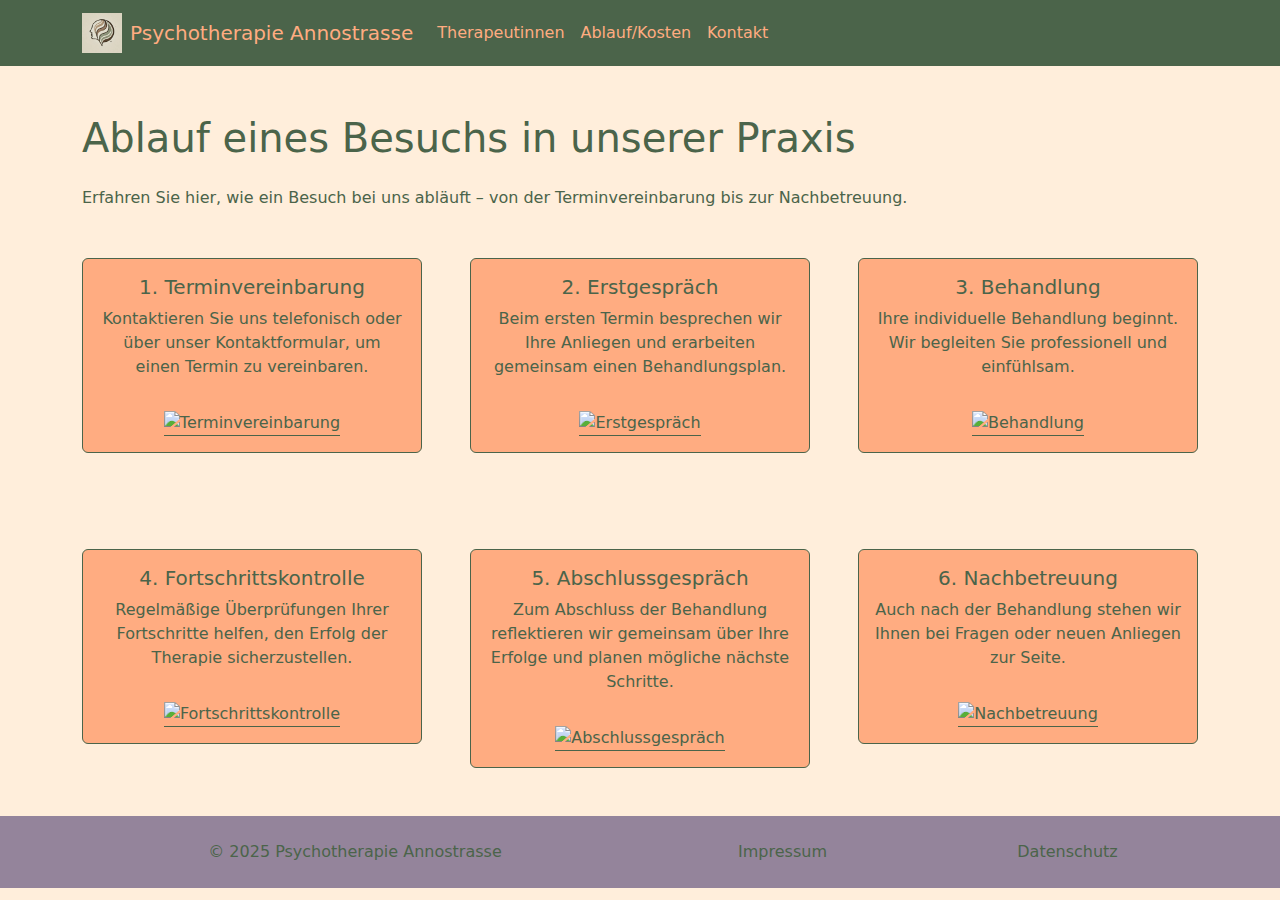
==== ablauf.html @ a8448b9f "updated pages" ====
<!DOCTYPE html>
<html lang="de">

<head>
    <meta charset="UTF-8">
    <meta name="viewport" content="width=device-width, initial-scale=1.0">
    <title>Ablauf - Psychotherapie Annostrasse</title>
    <link href="https://cdn.jsdelivr.net/npm/bootstrap@5.3.3/dist/css/bootstrap.min.css" rel="stylesheet">
    <link href="styles.css" rel="stylesheet">
</head>

<body>
    <header>
        <nav class="navbar navbar-expand-lg bg-body-tertiary">
            <div class="container">
                <a class="navbar-brand d-flex align-items-center" href="index.html">
                    <img src="logo.jpeg" alt="Privatpraxis Logo" height="40" class="me-2">
                    <span>Psychotherapie Annostrasse</span>
                </a>
                <button class="navbar-toggler" type="button" data-bs-toggle="collapse"
                    data-bs-target="#navbarSupportedContent" aria-controls="navbarSupportedContent"
                    aria-expanded="false" aria-label="Toggle navigation">
                    <span class="navbar-toggler-icon"></span>
                </button>
                <div class="collapse navbar-collapse" id="navbarSupportedContent">
                    <ul class="navbar-nav me-auto mb-2 mb-lg-0">
                        <li class="nav-item">
                            <a class="nav-link" href="therapeutinnen.html">Therapeutinnen</a>
                        </li>
 
                        <li class="nav-item">
                            <a class="nav-link active" aria-current="page" href="ablauf.html">Ablauf/Kosten</a>
                        </li>

                        <li class="nav-item">
                            <a class="nav-link" href="kontakt.html">Kontakt</a>
                        </li>
                    </ul>
                </div>
            </div>
        </nav>
     </header>

    <main class="my-5">
        <div class="container">
            <h1 class="mb-4">Ablauf eines Besuchs in unserer Praxis</h1>
            <p class="mb-5">Erfahren Sie hier, wie ein Besuch bei uns abläuft – von der Terminvereinbarung bis zur Nachbetreuung.</p>

            <div class="row g-5">
                <!-- Schritt 1 -->
                <div class="col-md-4 text-center">
                    <div class="card">
                        <div class="card-body">
                            <h5 class="card-title">1. Terminvereinbarung</h5>
                            <p class="card-text">Kontaktieren Sie uns telefonisch oder über unser Kontaktformular, um einen Termin zu vereinbaren.</p>
                            <img src="https://picsum.photos/id/300/320/200" alt="Terminvereinbarung" class="img-fluid mt-3">
                        </div>
                    </div>
                </div>

                <!-- Schritt 2 -->
                <div class="col-md-4 text-center">
                    <div class="card">
                        <div class="card-body">
                            <h5 class="card-title">2. Erstgespräch</h5>
                            <p class="card-text">Beim ersten Termin besprechen wir Ihre Anliegen und erarbeiten gemeinsam einen Behandlungsplan.</p>
                            <img src="https://picsum.photos/id/301/320/200" alt="Erstgespräch" class="img-fluid mt-3">
                        </div>
                    </div>
                </div>

                <!-- Schritt 3 -->
                <div class="col-md-4 text-center">
                    <div class="card">
                        <div class="card-body">
                            <h5 class="card-title">3. Behandlung</h5>
                            <p class="card-text">Ihre individuelle Behandlung beginnt. Wir begleiten Sie professionell und einfühlsam.</p>
                            <img src="https://picsum.photos/id/302/320/200" alt="Behandlung" class="img-fluid mt-3">
                        </div>
                    </div>
                </div>
            </div>

            <div class="row g-5 mt-5">
                <!-- Schritt 4 -->
                <div class="col-md-4 text-center">
                    <div class="card">
                        <div class="card-body">
                            <h5 class="card-title">4. Fortschrittskontrolle</h5>
                            <p class="card-text">Regelmäßige Überprüfungen Ihrer Fortschritte helfen, den Erfolg der Therapie sicherzustellen.</p>
                            <img src="https://picsum.photos/id/303/320/200" alt="Fortschrittskontrolle" class="img-fluid mt-3">
                        </div>
                    </div>
                </div>

                <!-- Schritt 5 -->
                <div class="col-md-4 text-center">
                    <div class="card">
                        <div class="card-body">
                            <h5 class="card-title">5. Abschlussgespräch</h5>
                            <p class="card-text">Zum Abschluss der Behandlung reflektieren wir gemeinsam über Ihre Erfolge und planen mögliche nächste Schritte.</p>
                            <img src="https://picsum.photos/id/304/320/200" alt="Abschlussgespräch" class="img-fluid mt-3">
                        </div>
                    </div>
                </div>

                <!-- Schritt 6 -->
                <div class="col-md-4 text-center">
                    <div class="card">
                        <div class="card-body">
                            <h5 class="card-title">6. Nachbetreuung</h5>
                            <p class="card-text">Auch nach der Behandlung stehen wir Ihnen bei Fragen oder neuen Anliegen zur Seite.</p>
                            <img src="https://picsum.photos/id/305/320/200" alt="Nachbetreuung" class="img-fluid mt-3">
                        </div>
                    </div>
                </div>
            </div>
        </div>
    </main>
    <footer class="bg-light text-black text-center py-4">
        <div class="container">
          <div class="row">
            <div class="col-md-6 mb-3 mb-md-0">
              <p class="mb-0">© 2025 Psychotherapie Annostrasse</p>
            </div>
            <div class="col-md-3">
              <a href="/impressum.html" class="text-black text-decoration-none">Impressum</a>
            </div>
            <div class="col-md-3">
                <a href="/datenschutz.html" class="text-black text-decoration-none">Datenschutz</a>
              </div>
            </div>
        </div>
      </footer>
      
    <script src="https://cdn.jsdelivr.net/npm/bootstrap@5.3.3/dist/js/bootstrap.bundle.min.js"></script>
</body>

</html>
---- styles.css ----
/* Farben überschreiben */
:root {
    --bs-primary: #ffac81;  /* Hauptfarbe (Buttons, Links) */
    --bs-secondary: #4b644a; /* Zweite Farbe */
    --bs-success: #94849b;   /* Erfolgsfarbe */
    --bs-info: #ffac81;      /* Infotexte */
    --bs-light: #ffac81;     /* Helle Hintergrundfarbe */
    --bs-dark: #4b644a;      /* Dunkler Text und Hintergrund */
    --bs-body-bg: #ffeedb;   /* Seitenhintergrund */
    --bs-body-color: #4b644a; /* Standardtextfarbe */
}

/* Globaler Stil */
body {
    background-color: var(--bs-body-bg);
    color: var(--bs-body-color);
}

h1, h2, h3, h4, h5, h6 {
    color: var(--bs-secondary);
}

p, a, li {
    color: var(--bs-body-color);
}

/* ----------------------------------- */
/* NAVBAR - überschreibt bg-body-tertiary */
/* ----------------------------------- */
.navbar.bg-body-tertiary {
    background-color: var(--bs-secondary) !important;
    color: var(--bs-light) !important;
}

.navbar-brand,
.nav-link {
    color: var(--bs-light) !important;
}

.navbar-brand:hover,
.nav-link:hover {
    color: var(--bs-primary) !important;
}

/* Buttons */
.btn-primary {
    background-color: var(--bs-primary);
    border-color: var(--bs-primary);
}
.btn-primary:hover {
    background-color: var(--bs-secondary);
    border-color: var(--bs-secondary);
}

/* ----------------------------------- */
/* FOOTER - überschreibt bg-light */
/* ----------------------------------- */
footer.bg-light {
    background-color: var(--bs-success) !important;
    color: var(--bs-secondary) !important;
}
footer.bg-light a {
    color: var(--bs-secondary) !important;
}
footer.bg-light a:hover {
    color: var(--bs-primary) !important;
}

/* Karten */
.card {
    border: 1px solid var(--bs-secondary);
    background-color: var(--bs-light);
}
.card-title {
    color: var(--bs-secondary);
}
.card-text {
    color: var(--bs-body-color);
}
.card img {
    border-bottom: 1px solid var(--bs-secondary);
}

/* Hintergrundfarben (falls du .bg-secondary etc. nutzen willst) */
.bg-secondary {
    background-color: var(--bs-secondary) !important;
    color: var(--bs-light) !important;
}

/* Text-Farben */
.text-white {
    color: var(--bs-light) !important;
}
.text-black {
    color: var(--bs-dark) !important;
}
.text-primary {
    color: var(--bs-primary) !important;
}
.text-secondary {
    color: var(--bs-secondary) !important;
}

/* Tabellen (falls verwendet) */
table {
    background-color: var(--bs-light);
    border-color: var(--bs-secondary);
}
th, td {
    color: var(--bs-body-color);
    border: 1px solid var(--bs-secondary);
}

/* Formulare */
input, select, textarea {
    background-color: var(--bs-light);
    color: var(--bs-body-color);
    border: 1px solid var(--bs-secondary);
}
input:focus, select:focus, textarea:focus {
    border-color: var(--bs-primary);
    box-shadow: 0 0 5px var(--bs-primary);
}
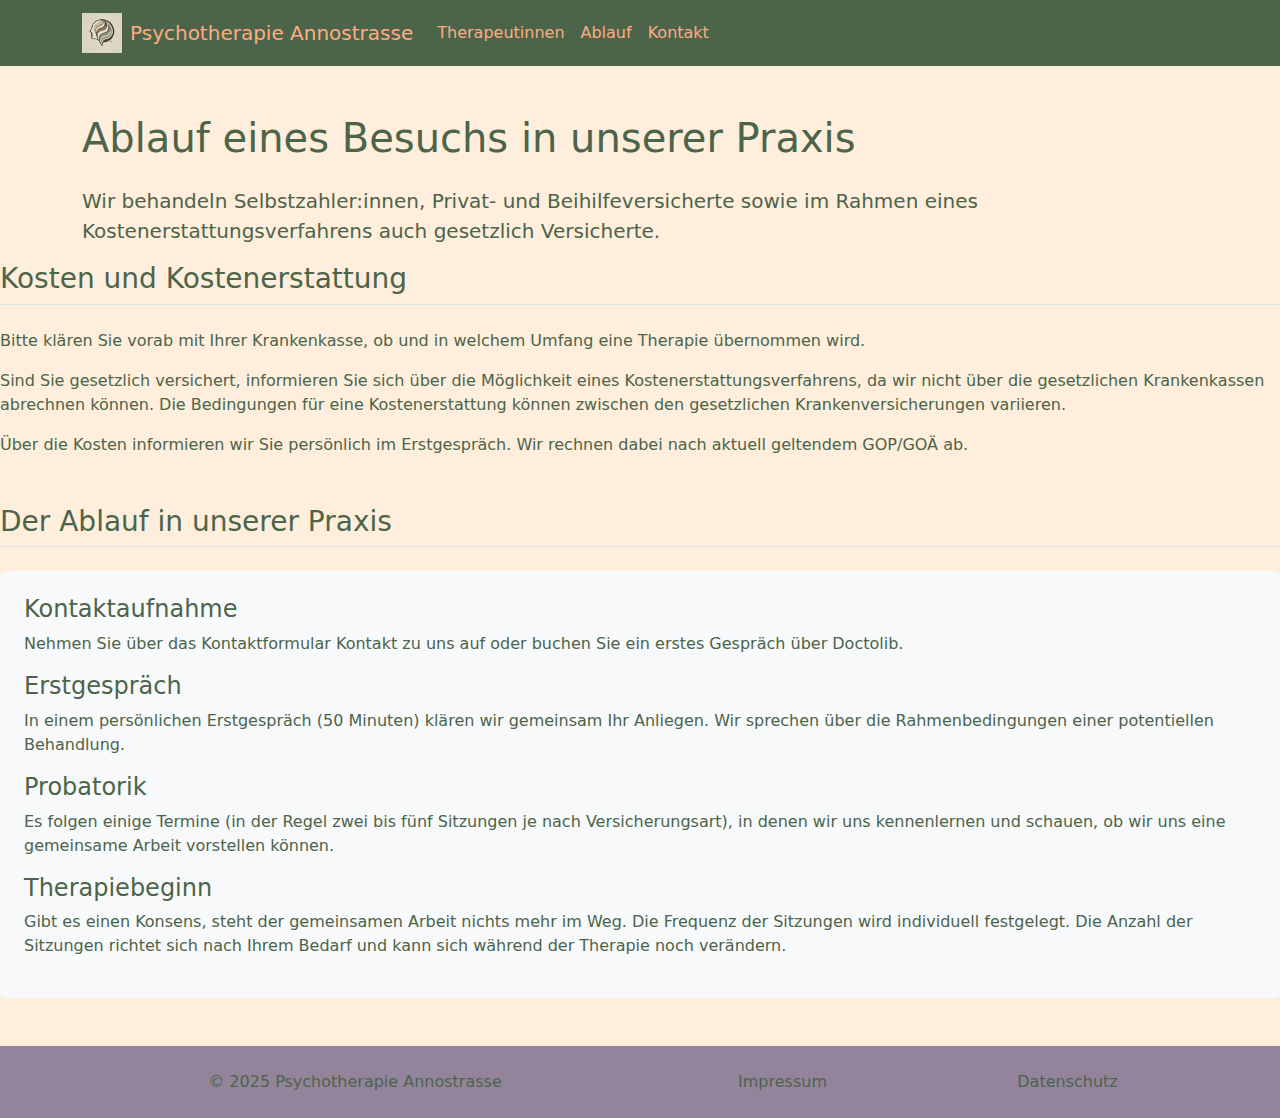
==== commit f0675d8b: "add all contents" ====
--- a/ablauf.html
+++ b/ablauf.html
@@ -29,7 +29,7 @@
                         </li>
  
                         <li class="nav-item">
-                            <a class="nav-link active" aria-current="page" href="ablauf.html">Ablauf/Kosten</a>
+                            <a class="nav-link active" aria-current="page" href="ablauf.html">Ablauf</a>
                         </li>
 
                         <li class="nav-item">
@@ -44,78 +44,38 @@
     <main class="my-5">
         <div class="container">
             <h1 class="mb-4">Ablauf eines Besuchs in unserer Praxis</h1>
-            <p class="mb-5">Erfahren Sie hier, wie ein Besuch bei uns abläuft – von der Terminvereinbarung bis zur Nachbetreuung.</p>
-
-            <div class="row g-5">
-                <!-- Schritt 1 -->
-                <div class="col-md-4 text-center">
-                    <div class="card">
-                        <div class="card-body">
-                            <h5 class="card-title">1. Terminvereinbarung</h5>
-                            <p class="card-text">Kontaktieren Sie uns telefonisch oder über unser Kontaktformular, um einen Termin zu vereinbaren.</p>
-                            <img src="https://picsum.photos/id/300/320/200" alt="Terminvereinbarung" class="img-fluid mt-3">
-                        </div>
+            <p class="lead">Wir behandeln Selbstzahler:innen, Privat- und Beihilfeversicherte sowie im Rahmen eines Kostenerstattungsverfahrens auch gesetzlich Versicherte.</p>
+        </div>
+                <!-- Insurance Information -->
+                <div class="row mb-5">
+                    <div class="col-12">
+                        <h3 class="border-bottom pb-2 mb-4">Kosten und Kostenerstattung</h3>
+                        <p>Bitte klären Sie vorab mit Ihrer Krankenkasse, ob und in welchem Umfang eine Therapie übernommen wird.</p>
+                        <p>Sind Sie gesetzlich versichert, informieren Sie sich über die Möglichkeit eines Kostenerstattungsverfahrens, da wir nicht über die gesetzlichen Krankenkassen abrechnen können. Die Bedingungen für eine Kostenerstattung können zwischen den gesetzlichen Krankenversicherungen variieren.</p>
+                        <p class="mb-0">Über die Kosten informieren wir Sie persönlich im Erstgespräch. Wir rechnen dabei nach aktuell geltendem GOP/GOÄ ab.</p>
                     </div>
                 </div>
-
-                <!-- Schritt 2 -->
-                <div class="col-md-4 text-center">
-                    <div class="card">
-                        <div class="card-body">
-                            <h5 class="card-title">2. Erstgespräch</h5>
-                            <p class="card-text">Beim ersten Termin besprechen wir Ihre Anliegen und erarbeiten gemeinsam einen Behandlungsplan.</p>
-                            <img src="https://picsum.photos/id/301/320/200" alt="Erstgespräch" class="img-fluid mt-3">
-                        </div>
-                    </div>
-                </div>
-
-                <!-- Schritt 3 -->
-                <div class="col-md-4 text-center">
-                    <div class="card">
-                        <div class="card-body">
-                            <h5 class="card-title">3. Behandlung</h5>
-                            <p class="card-text">Ihre individuelle Behandlung beginnt. Wir begleiten Sie professionell und einfühlsam.</p>
-                            <img src="https://picsum.photos/id/302/320/200" alt="Behandlung" class="img-fluid mt-3">
+            
+                <!-- Treatment Process -->
+                <div class="row mb-5">
+                    <div class="col-12">
+                        <h3 class="border-bottom pb-2 mb-4">Der Ablauf in unserer Praxis</h3>
+                        <div class="bg-light p-4 rounded">
+                            <h4>Kontaktaufnahme</h4>
+                            <p>Nehmen Sie über das Kontaktformular Kontakt zu uns auf oder buchen Sie ein erstes Gespräch über Doctolib.</p>
+                            
+                            <h4>Erstgespräch</h4>
+                            <p>In einem persönlichen Erstgespräch (50 Minuten) klären wir gemeinsam Ihr Anliegen. Wir sprechen über die Rahmenbedingungen einer potentiellen Behandlung.</p>
+                            
+                            <h4>Probatorik</h4>
+                            <p>Es folgen einige Termine (in der Regel zwei bis fünf Sitzungen je nach Versicherungsart), in denen wir uns kennenlernen und schauen, ob wir uns eine gemeinsame Arbeit vorstellen können.</p>
+                            
+                            <h4>Therapiebeginn</h4>
+                            <p>Gibt es einen Konsens, steht der gemeinsamen Arbeit nichts mehr im Weg. Die Frequenz der Sitzungen wird individuell festgelegt. Die Anzahl der Sitzungen richtet sich nach Ihrem Bedarf und kann sich während der Therapie noch verändern.</p>
                         </div>
                     </div>
                 </div>
             </div>
-
-            <div class="row g-5 mt-5">
-                <!-- Schritt 4 -->
-                <div class="col-md-4 text-center">
-                    <div class="card">
-                        <div class="card-body">
-                            <h5 class="card-title">4. Fortschrittskontrolle</h5>
-                            <p class="card-text">Regelmäßige Überprüfungen Ihrer Fortschritte helfen, den Erfolg der Therapie sicherzustellen.</p>
-                            <img src="https://picsum.photos/id/303/320/200" alt="Fortschrittskontrolle" class="img-fluid mt-3">
-                        </div>
-                    </div>
-                </div>
-
-                <!-- Schritt 5 -->
-                <div class="col-md-4 text-center">
-                    <div class="card">
-                        <div class="card-body">
-                            <h5 class="card-title">5. Abschlussgespräch</h5>
-                            <p class="card-text">Zum Abschluss der Behandlung reflektieren wir gemeinsam über Ihre Erfolge und planen mögliche nächste Schritte.</p>
-                            <img src="https://picsum.photos/id/304/320/200" alt="Abschlussgespräch" class="img-fluid mt-3">
-                        </div>
-                    </div>
-                </div>
-
-                <!-- Schritt 6 -->
-                <div class="col-md-4 text-center">
-                    <div class="card">
-                        <div class="card-body">
-                            <h5 class="card-title">6. Nachbetreuung</h5>
-                            <p class="card-text">Auch nach der Behandlung stehen wir Ihnen bei Fragen oder neuen Anliegen zur Seite.</p>
-                            <img src="https://picsum.photos/id/305/320/200" alt="Nachbetreuung" class="img-fluid mt-3">
-                        </div>
-                    </div>
-                </div>
-            </div>
-        </div>
     </main>
     <footer class="bg-light text-black text-center py-4">
         <div class="container">
@@ -124,10 +84,10 @@
               <p class="mb-0">© 2025 Psychotherapie Annostrasse</p>
             </div>
             <div class="col-md-3">
-              <a href="/impressum.html" class="text-black text-decoration-none">Impressum</a>
+              <a href="impressum.html" class="text-black text-decoration-none">Impressum</a>
             </div>
             <div class="col-md-3">
-                <a href="/datenschutz.html" class="text-black text-decoration-none">Datenschutz</a>
+                <a href="datenschutz.html" class="text-black text-decoration-none">Datenschutz</a>
               </div>
             </div>
         </div>
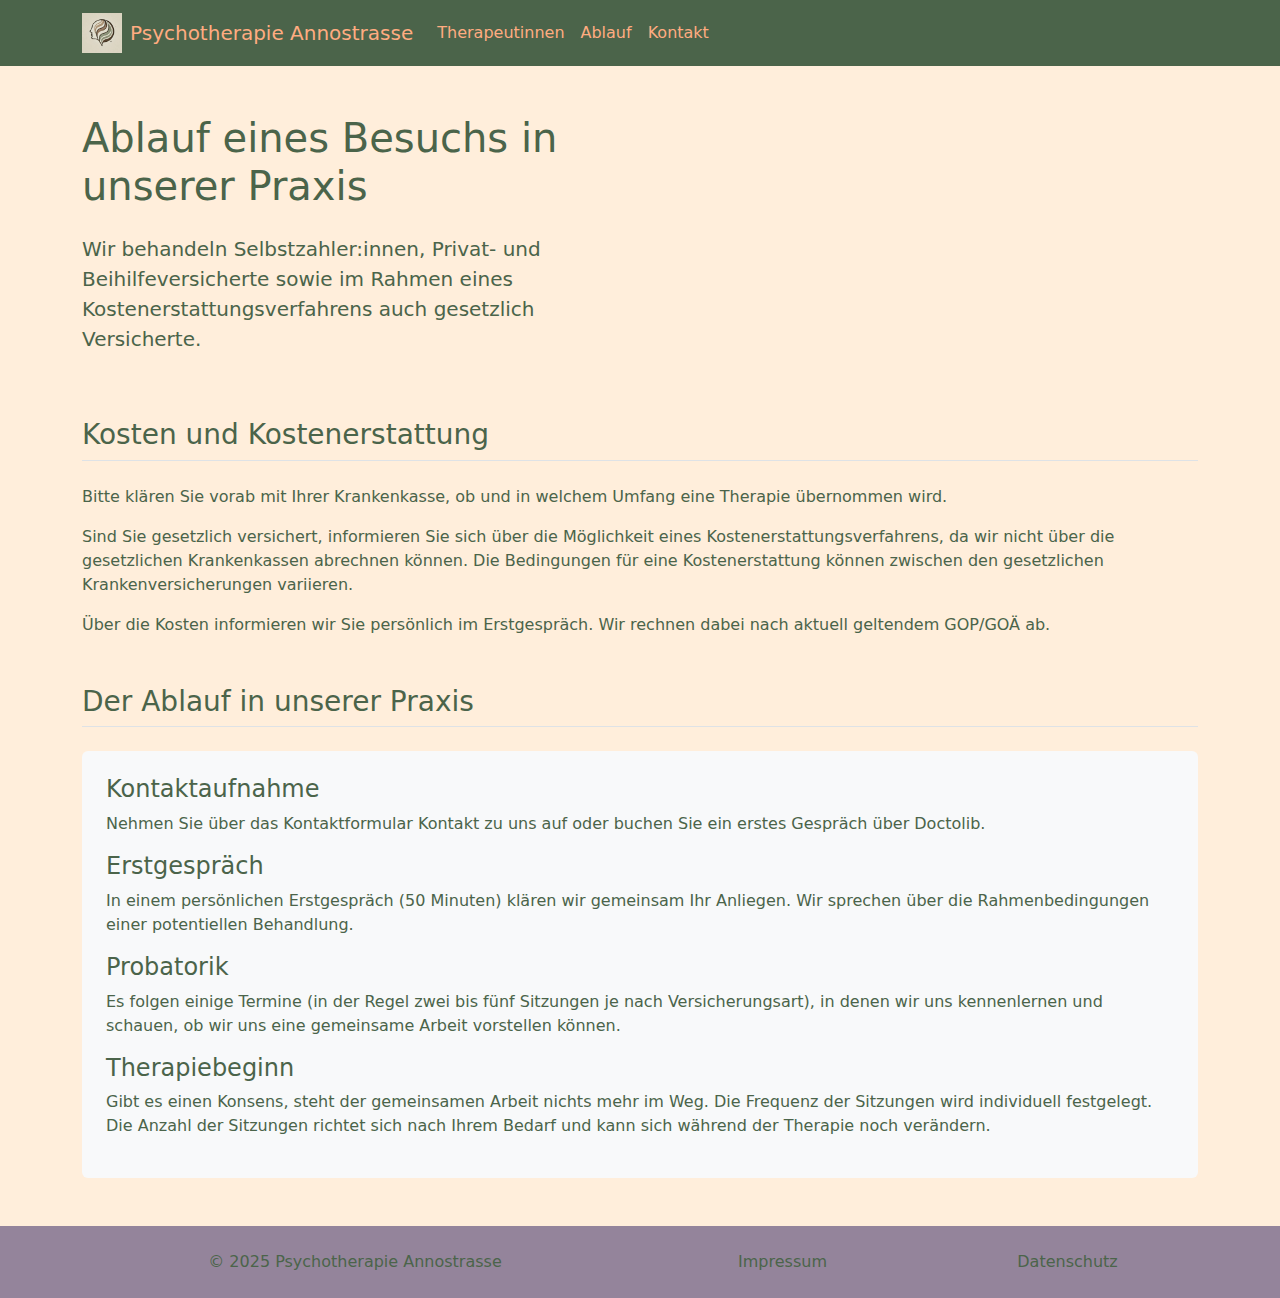
==== commit 5b181dbf: "add index content" ====
--- a/ablauf.html
+++ b/ablauf.html
@@ -43,9 +43,12 @@
 
     <main class="my-5">
         <div class="container">
-            <h1 class="mb-4">Ablauf eines Besuchs in unserer Praxis</h1>
-            <p class="lead">Wir behandeln Selbstzahler:innen, Privat- und Beihilfeversicherte sowie im Rahmen eines Kostenerstattungsverfahrens auch gesetzlich Versicherte.</p>
-        </div>
+            <div class="row mb-5">
+                <div class="col-md-6">
+                    <h1 class="mb-4">Ablauf eines Besuchs in unserer Praxis</h1>
+                    <p class="lead">Wir behandeln Selbstzahler:innen, Privat- und Beihilfeversicherte sowie im Rahmen eines Kostenerstattungsverfahrens auch gesetzlich Versicherte.</p>
+                </div>
+            </div>
                 <!-- Insurance Information -->
                 <div class="row mb-5">
                     <div class="col-12">
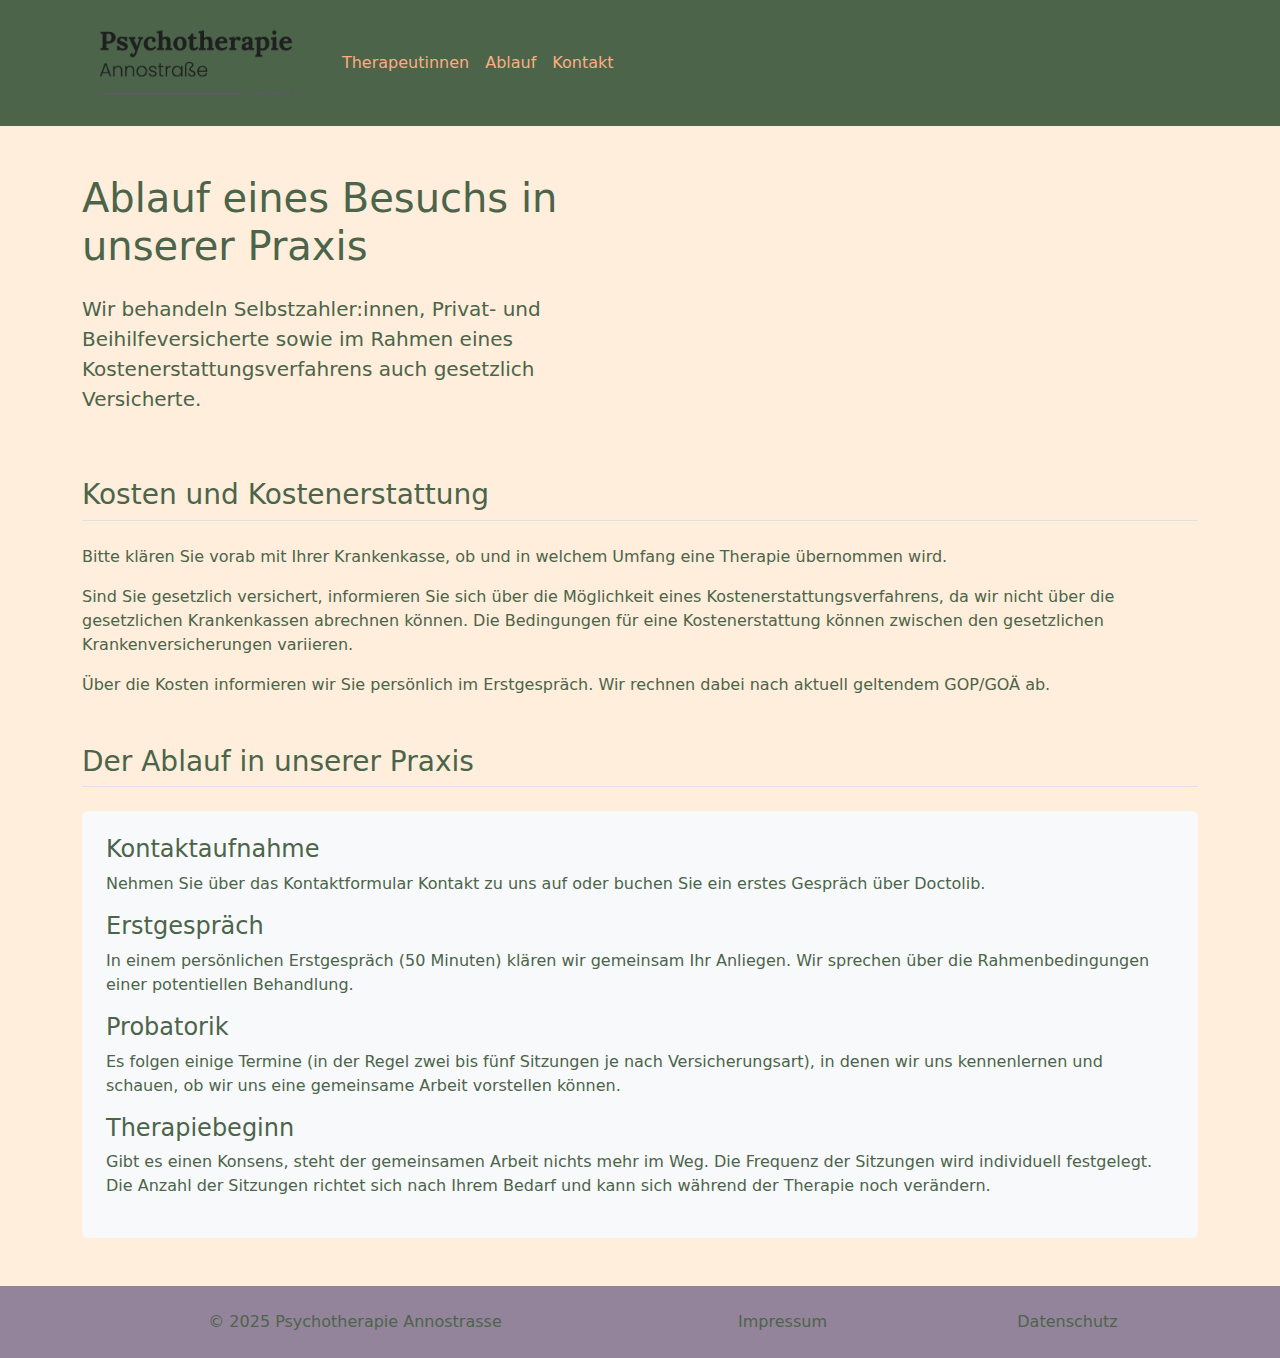
==== commit be7dbff1: "add imgs and logo" ====
--- a/ablauf.html
+++ b/ablauf.html
@@ -14,8 +14,7 @@
         <nav class="navbar navbar-expand-lg bg-body-tertiary">
             <div class="container">
                 <a class="navbar-brand d-flex align-items-center" href="index.html">
-                    <img src="logo.jpeg" alt="Privatpraxis Logo" height="40" class="me-2">
-                    <span>Psychotherapie Annostrasse</span>
+                    <img src="logo.png" alt="Praxis Logo" height="100" class="me-2">
                 </a>
                 <button class="navbar-toggler" type="button" data-bs-toggle="collapse"
                     data-bs-target="#navbarSupportedContent" aria-controls="navbarSupportedContent"
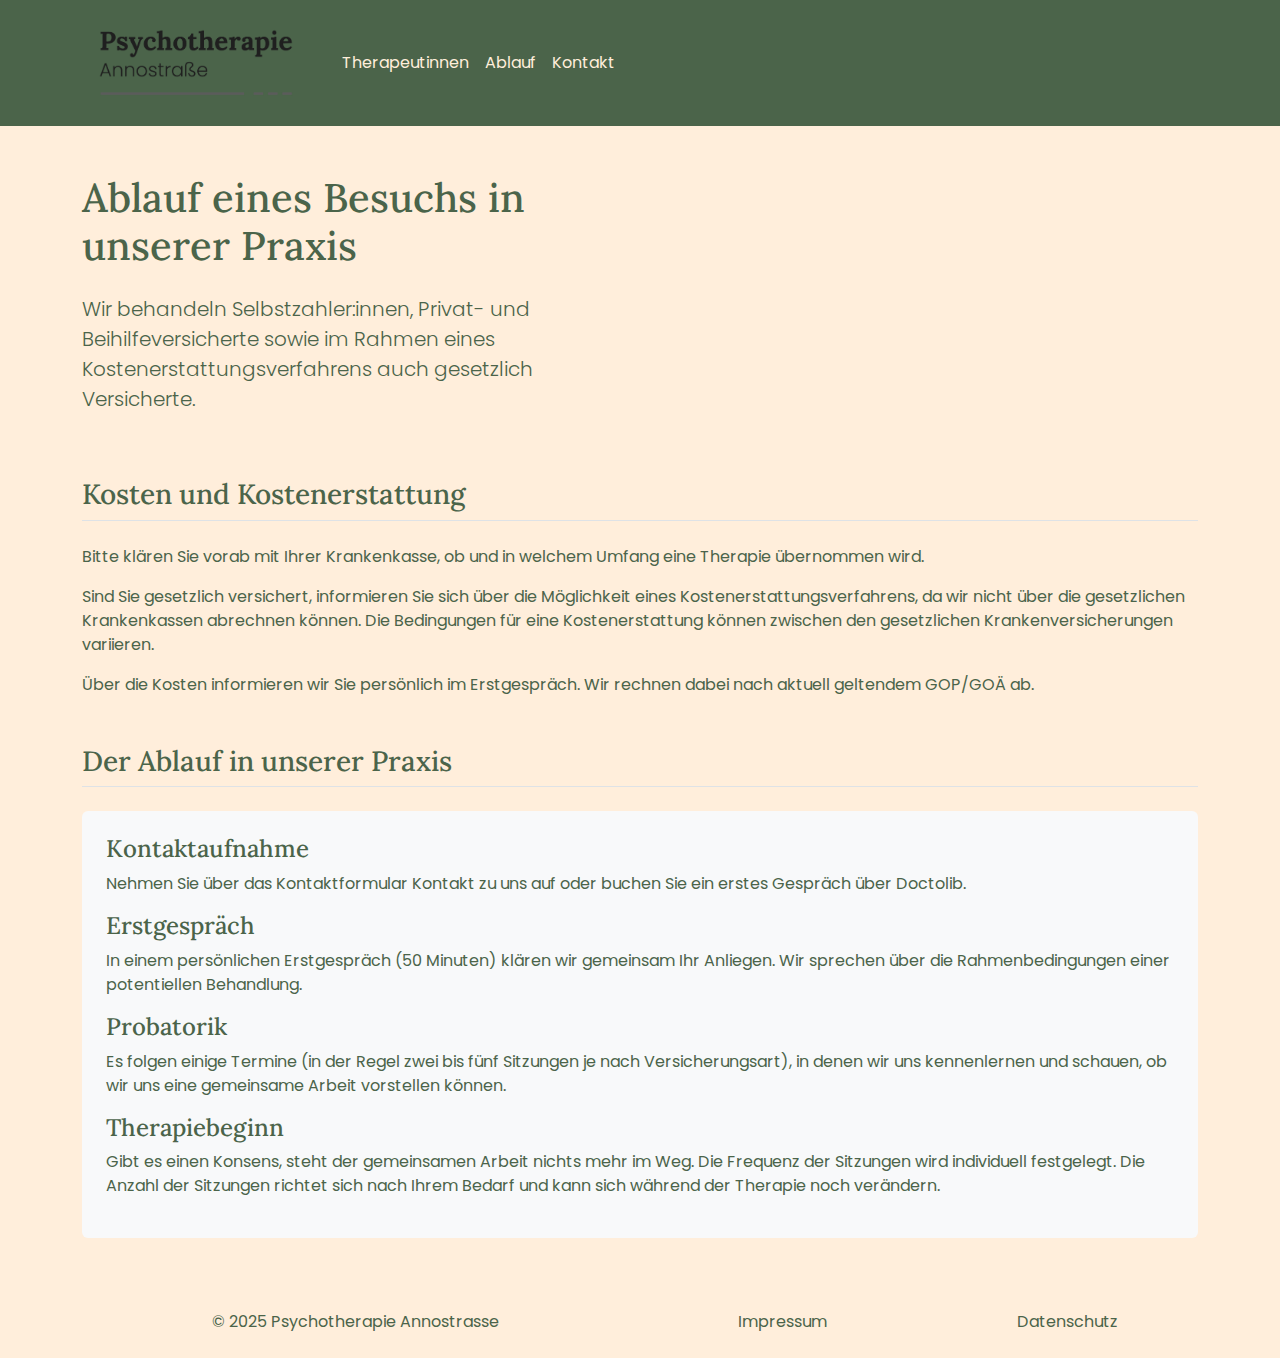
==== commit 4153030b: "font and style update" ====
--- a/ablauf.html
+++ b/ablauf.html
@@ -7,7 +7,11 @@
     <title>Ablauf - Psychotherapie Annostrasse</title>
     <link href="https://cdn.jsdelivr.net/npm/bootstrap@5.3.3/dist/css/bootstrap.min.css" rel="stylesheet">
     <link href="styles.css" rel="stylesheet">
+    <link rel="preconnect" href="https://fonts.googleapis.com">
+    <link rel="preconnect" href="https://fonts.gstatic.com" crossorigin>
+    <link href="https://fonts.googleapis.com/css2?family=Lora:ital,wght@0,400..700;1,400..700&family=Poppins:ital,wght@0,100;0,200;0,300;0,400;0,500;0,600;0,700;0,800;0,900;1,100;1,200;1,300;1,400;1,500;1,600;1,700;1,800;1,900&display=swap" rel="stylesheet">
 </head>
+
 
 <body>
     <header>
--- a/styles.css
+++ b/styles.css
@@ -14,10 +14,12 @@
 body {
     background-color: var(--bs-body-bg);
     color: var(--bs-body-color);
+    font-family: 'Poppins', sans-serif;
 }
 
 h1, h2, h3, h4, h5, h6 {
     color: var(--bs-secondary);
+    font-family: 'Lora', serif;
 }
 
 p, a, li {
@@ -29,12 +31,11 @@
 /* ----------------------------------- */
 .navbar.bg-body-tertiary {
     background-color: var(--bs-secondary) !important;
-    color: var(--bs-light) !important;
 }
 
 .navbar-brand,
 .nav-link {
-    color: var(--bs-light) !important;
+    color: #ffeedb !important; /* Update text color */
 }
 
 .navbar-brand:hover,
@@ -56,7 +57,7 @@
 /* FOOTER - überschreibt bg-light */
 /* ----------------------------------- */
 footer.bg-light {
-    background-color: var(--bs-success) !important;
+    background-color: #ffeedb !important; /* Update background color */
     color: var(--bs-secondary) !important;
 }
 footer.bg-light a {
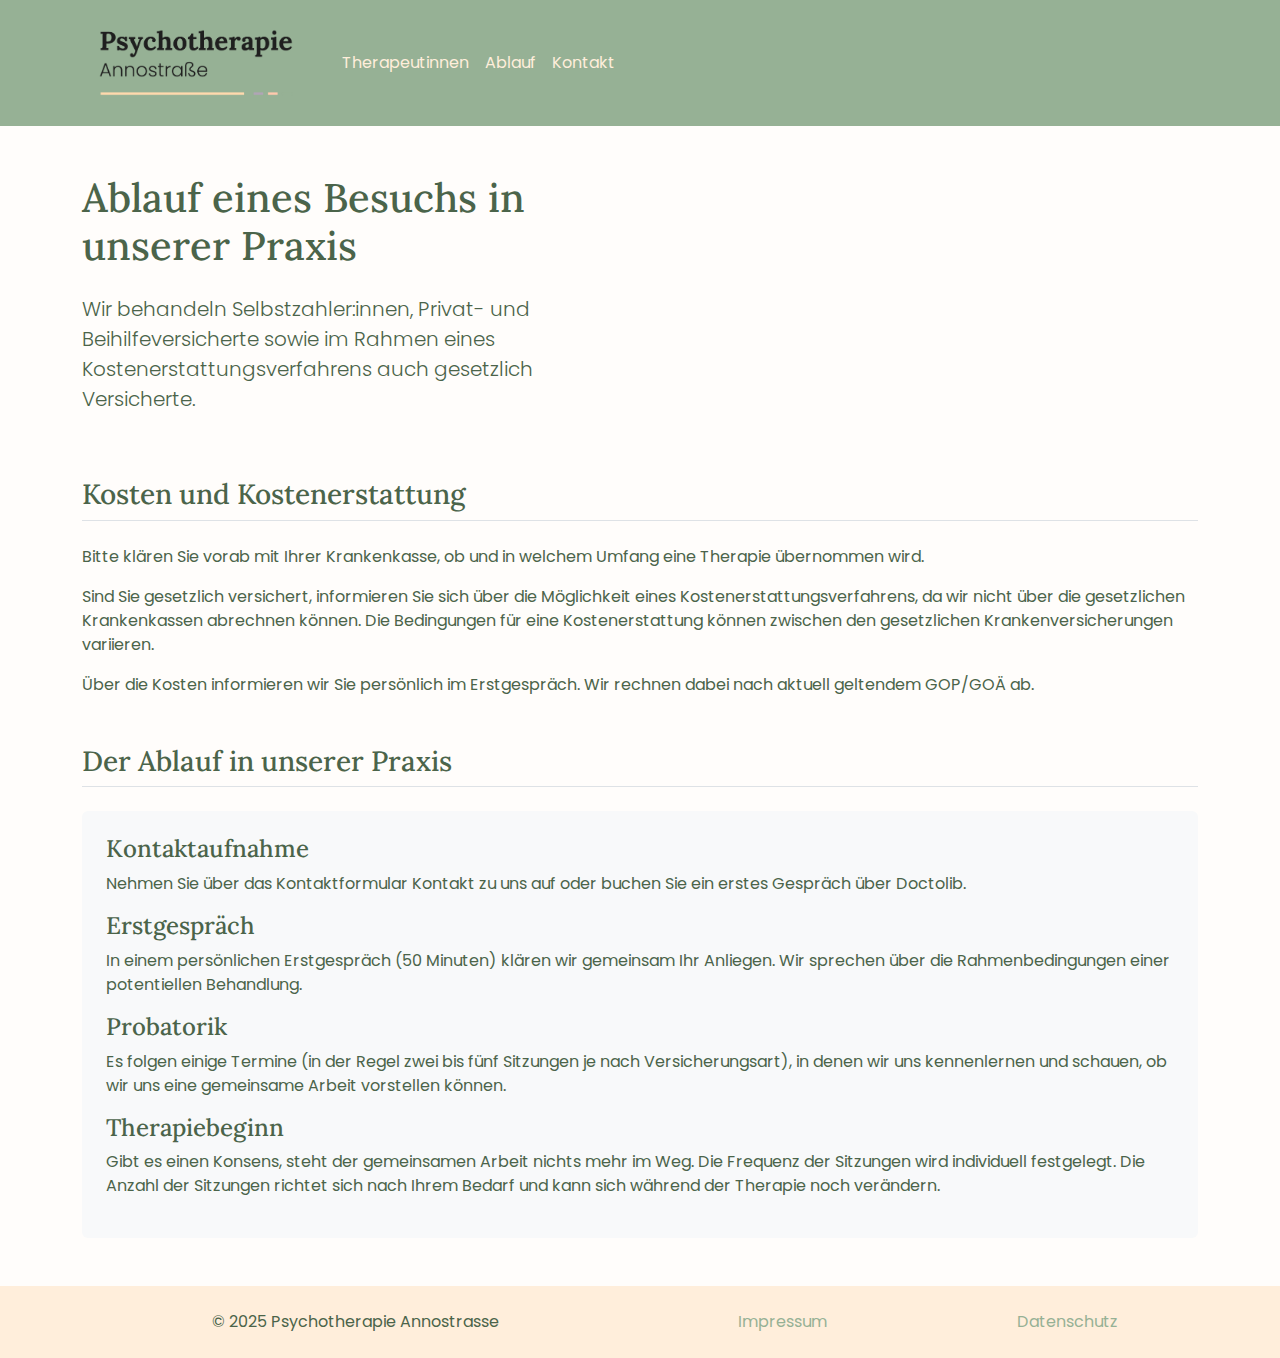
==== commit 70b748e4: "updated texts and cookies" ====
--- a/ablauf.html
+++ b/ablauf.html
@@ -10,6 +10,8 @@
     <link rel="preconnect" href="https://fonts.googleapis.com">
     <link rel="preconnect" href="https://fonts.gstatic.com" crossorigin>
     <link href="https://fonts.googleapis.com/css2?family=Lora:ital,wght@0,400..700;1,400..700&family=Poppins:ital,wght@0,100;0,200;0,300;0,400;0,500;0,600;0,700;0,800;0,900;1,100;1,200;1,300;1,400;1,500;1,600;1,700;1,800;1,900&display=swap" rel="stylesheet">
+    <script src="https://web.cmp.usercentrics.eu/modules/autoblocker.js"></script>
+    <script id="usercentrics-cmp" src="https://web.cmp.usercentrics.eu/ui/loader.js" data-settings-id="_Xo5TWVPeaOOXu" async></script>
 </head>
 
 
--- a/styles.css
+++ b/styles.css
@@ -1,12 +1,12 @@
 /* Farben überschreiben */
 :root {
     --bs-primary: #ffac81;  /* Hauptfarbe (Buttons, Links) */
-    --bs-secondary: #4b644a; /* Zweite Farbe */
+    --bs-secondary: #96b195; /* Zweite Farbe */
     --bs-success: #94849b;   /* Erfolgsfarbe */
     --bs-info: #ffac81;      /* Infotexte */
     --bs-light: #ffac81;     /* Helle Hintergrundfarbe */
     --bs-dark: #4b644a;      /* Dunkler Text und Hintergrund */
-    --bs-body-bg: #ffeedb;   /* Seitenhintergrund */
+    --bs-body-bg: #fffdfb;   /* Seitenhintergrund */
     --bs-body-color: #4b644a; /* Standardtextfarbe */
 }
 
@@ -18,7 +18,7 @@
 }
 
 h1, h2, h3, h4, h5, h6 {
-    color: var(--bs-secondary);
+    color: var(--bs-dark);
     font-family: 'Lora', serif;
 }
 
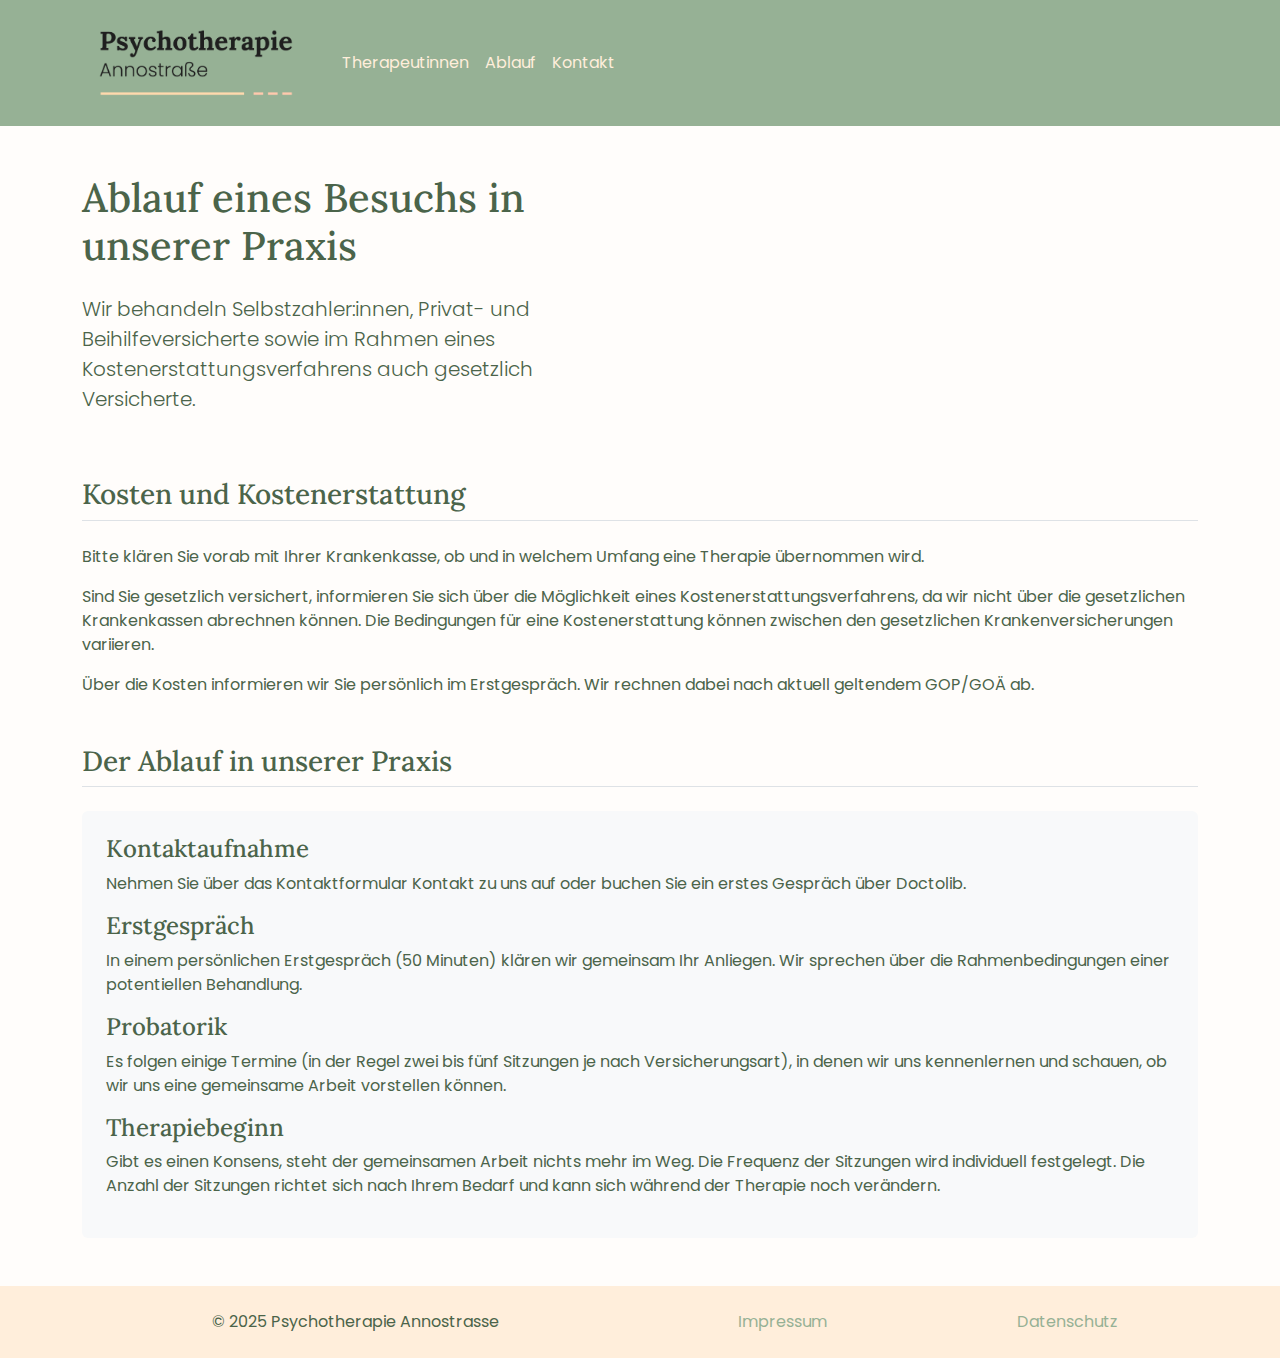
==== commit 96668124: "new logo" ====
--- a/ablauf.html
+++ b/ablauf.html
@@ -20,7 +20,7 @@
         <nav class="navbar navbar-expand-lg bg-body-tertiary">
             <div class="container">
                 <a class="navbar-brand d-flex align-items-center" href="index.html">
-                    <img src="logo.png" alt="Praxis Logo" height="100" class="me-2">
+                    <img src="./0_Logotype/0_RGB/0_PNG/Logotype_RGB_D Kopie.png" alt="Praxis Logo" height="100" class="me-2">
                 </a>
                 <button class="navbar-toggler" type="button" data-bs-toggle="collapse"
                     data-bs-target="#navbarSupportedContent" aria-controls="navbarSupportedContent"
